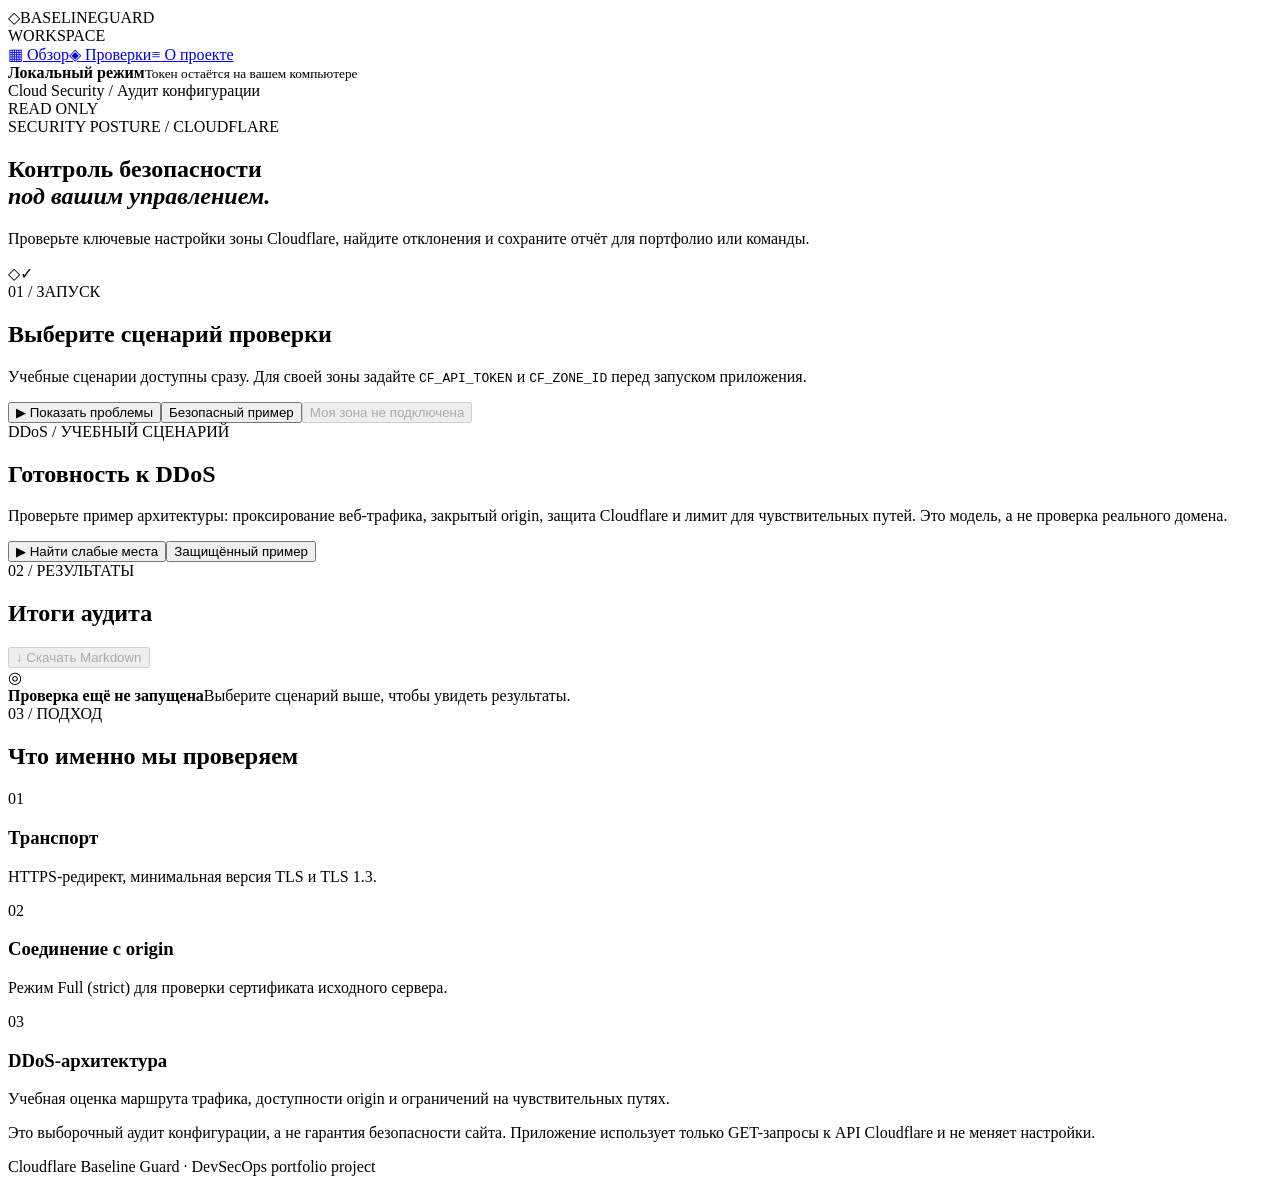
==== web/index.html @ db45870e "Build Cloudflare security baseline portfolio app" ====
<!doctype html>
<html lang="ru">
<head>
  <meta charset="utf-8">
  <meta name="viewport" content="width=device-width, initial-scale=1">
  <meta name="theme-color" content="#0c1220">
  <title>Cloudflare Baseline Guard</title>
  <link rel="stylesheet" href="/style.css">
  <script src="/app.js" defer></script>
</head>
<body>
  <div class="shell">
    <aside class="sidebar">
      <div class="brand"><span class="brand-mark">◇</span><span>BASELINE<span class="brand-light">GUARD</span></span></div>
      <div class="side-label">WORKSPACE</div>
      <nav aria-label="Навигация"><a class="nav-item active" href="#overview"><span class="nav-icon">▦</span> Обзор</a><a class="nav-item" href="#checks"><span class="nav-icon">◈</span> Проверки</a><a class="nav-item" href="#about"><span class="nav-icon">≡</span> О проекте</a></nav>
      <div class="sidebar-bottom"><div class="status-dot"></div><div><strong>Локальный режим</strong><small>Токен остаётся на вашем компьютере</small></div></div>
    </aside>
    <main>
      <header class="topbar"><div class="crumb">Cloud Security <span>/</span> Аудит конфигурации</div><div class="top-pill"><span class="pulse"></span> READ ONLY</div></header>
      <div class="content" id="overview">
        <div class="eyebrow">SECURITY POSTURE / CLOUDFLARE</div>
        <section class="hero"><div><h1>Контроль безопасности<br><em>под вашим управлением.</em></h1><p>Проверьте ключевые настройки зоны Cloudflare, найдите отклонения и сохраните отчёт для портфолио или команды.</p></div><div class="hero-art" aria-hidden="true"><div class="orbit orbit-one"></div><div class="orbit orbit-two"></div><div class="shield">◇<span>✓</span></div></div></section>

        <section class="run-panel" aria-labelledby="run-title"><div class="run-intro"><div class="section-kicker">01 / ЗАПУСК</div><h2 id="run-title">Выберите сценарий проверки</h2><p>Учебные сценарии доступны сразу. Для своей зоны задайте <code>CF_API_TOKEN</code> и <code>CF_ZONE_ID</code> перед запуском приложения.</p></div><div class="actions"><button class="primary" data-mode="insecure"><span>▶</span> Показать проблемы</button><button class="secondary" data-mode="secure">Безопасный пример</button><button class="secondary live" data-mode="live" disabled>Моя зона <span id="live-tag">не подключена</span></button></div></section>
        <section class="run-panel ddos-panel" aria-labelledby="ddos-title"><div class="run-intro"><div class="section-kicker">DDoS / УЧЕБНЫЙ СЦЕНАРИЙ</div><h2 id="ddos-title">Готовность к DDoS</h2><p>Проверьте пример архитектуры: проксирование веб-трафика, закрытый origin, защита Cloudflare и лимит для чувствительных путей. Это модель, а не проверка реального домена.</p></div><div class="actions"><button class="primary" data-mode="ddos_insecure"><span>▶</span> Найти слабые места</button><button class="secondary" data-mode="ddos_secure">Защищённый пример</button></div></section>

        <section class="results" id="checks" aria-live="polite"><div class="section-head"><div><div class="section-kicker">02 / РЕЗУЛЬТАТЫ</div><h2>Итоги аудита</h2></div><button id="download" class="download" disabled>↓ Скачать Markdown</button></div><div id="empty" class="empty"><div class="empty-icon">◎</div><strong>Проверка ещё не запущена</strong><span>Выберите сценарий выше, чтобы увидеть результаты.</span></div><div id="result-content" hidden><div class="summary"><div class="score"><span id="score-number">—</span><span class="score-divider">/</span><span id="score-total">4</span><small>проверок пройдено</small></div><div class="summary-copy"><span id="summary-badge" class="badge">РЕЗУЛЬТАТ</span><h3 id="summary-title"></h3><p id="summary-description"></p><span id="source-label" class="source"></span></div></div><div id="check-list" class="check-list"></div></div><div id="error" class="error" hidden></div></section>

        <section id="about" class="about"><div class="section-kicker">03 / ПОДХОД</div><h2>Что именно мы проверяем</h2><div class="about-grid"><article><span class="about-num">01</span><h3>Транспорт</h3><p>HTTPS-редирект, минимальная версия TLS и TLS 1.3.</p></article><article><span class="about-num">02</span><h3>Соединение с origin</h3><p>Режим Full (strict) для проверки сертификата исходного сервера.</p></article><article><span class="about-num">03</span><h3>DDoS-архитектура</h3><p>Учебная оценка маршрута трафика, доступности origin и ограничений на чувствительных путях.</p></article></div><p class="fineprint">Это выборочный аудит конфигурации, а не гарантия безопасности сайта. Приложение использует только GET-запросы к API Cloudflare и не меняет настройки.</p></section>
      </div>
      <footer>Cloudflare Baseline Guard <span>·</span> DevSecOps portfolio project</footer>
    </main>
  </div>
</body>
</html>
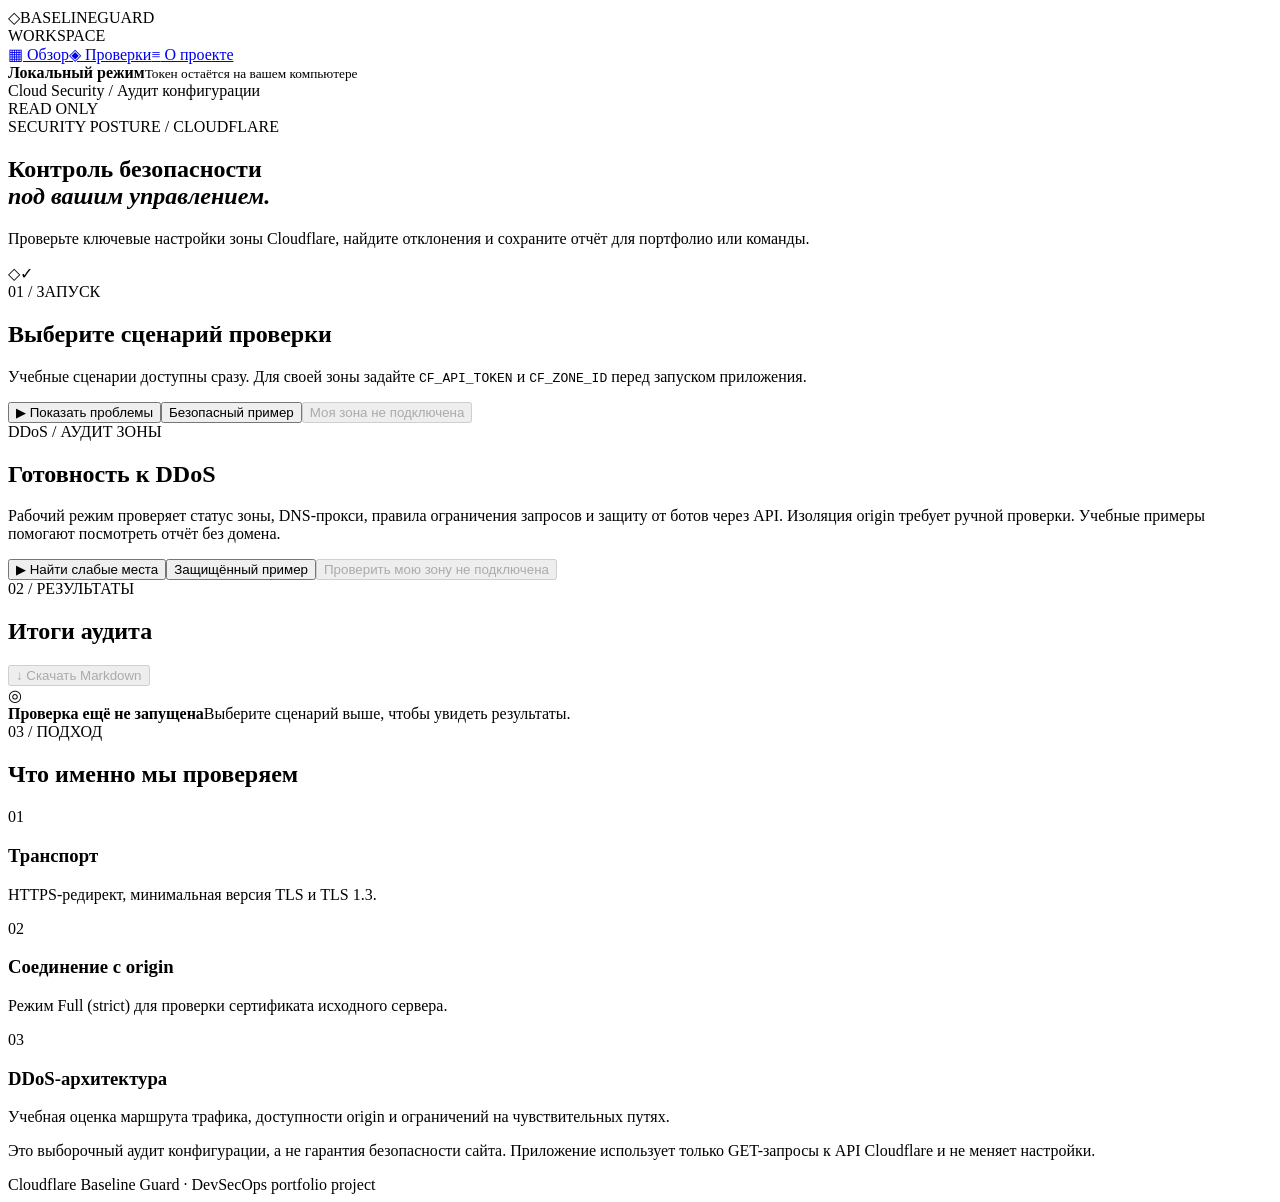
==== commit 58d2ab9c: "Add read-only live Cloudflare DDoS posture audit" ====
--- a/web/index.html
+++ b/web/index.html
@@ -23,7 +23,7 @@
         <section class="hero"><div><h1>Контроль безопасности<br><em>под вашим управлением.</em></h1><p>Проверьте ключевые настройки зоны Cloudflare, найдите отклонения и сохраните отчёт для портфолио или команды.</p></div><div class="hero-art" aria-hidden="true"><div class="orbit orbit-one"></div><div class="orbit orbit-two"></div><div class="shield">◇<span>✓</span></div></div></section>
 
         <section class="run-panel" aria-labelledby="run-title"><div class="run-intro"><div class="section-kicker">01 / ЗАПУСК</div><h2 id="run-title">Выберите сценарий проверки</h2><p>Учебные сценарии доступны сразу. Для своей зоны задайте <code>CF_API_TOKEN</code> и <code>CF_ZONE_ID</code> перед запуском приложения.</p></div><div class="actions"><button class="primary" data-mode="insecure"><span>▶</span> Показать проблемы</button><button class="secondary" data-mode="secure">Безопасный пример</button><button class="secondary live" data-mode="live" disabled>Моя зона <span id="live-tag">не подключена</span></button></div></section>
-        <section class="run-panel ddos-panel" aria-labelledby="ddos-title"><div class="run-intro"><div class="section-kicker">DDoS / УЧЕБНЫЙ СЦЕНАРИЙ</div><h2 id="ddos-title">Готовность к DDoS</h2><p>Проверьте пример архитектуры: проксирование веб-трафика, закрытый origin, защита Cloudflare и лимит для чувствительных путей. Это модель, а не проверка реального домена.</p></div><div class="actions"><button class="primary" data-mode="ddos_insecure"><span>▶</span> Найти слабые места</button><button class="secondary" data-mode="ddos_secure">Защищённый пример</button></div></section>
+        <section class="run-panel ddos-panel" aria-labelledby="ddos-title"><div class="run-intro"><div class="section-kicker">DDoS / АУДИТ ЗОНЫ</div><h2 id="ddos-title">Готовность к DDoS</h2><p>Рабочий режим проверяет статус зоны, DNS-прокси, правила ограничения запросов и защиту от ботов через API. Изоляция origin требует ручной проверки. Учебные примеры помогают посмотреть отчёт без домена.</p></div><div class="actions"><button class="primary" data-mode="ddos_insecure"><span>▶</span> Найти слабые места</button><button class="secondary" data-mode="ddos_secure">Защищённый пример</button><button class="secondary live" data-mode="live_ddos" disabled>Проверить мою зону <span id="ddos-live-tag">не подключена</span></button></div></section>
 
         <section class="results" id="checks" aria-live="polite"><div class="section-head"><div><div class="section-kicker">02 / РЕЗУЛЬТАТЫ</div><h2>Итоги аудита</h2></div><button id="download" class="download" disabled>↓ Скачать Markdown</button></div><div id="empty" class="empty"><div class="empty-icon">◎</div><strong>Проверка ещё не запущена</strong><span>Выберите сценарий выше, чтобы увидеть результаты.</span></div><div id="result-content" hidden><div class="summary"><div class="score"><span id="score-number">—</span><span class="score-divider">/</span><span id="score-total">4</span><small>проверок пройдено</small></div><div class="summary-copy"><span id="summary-badge" class="badge">РЕЗУЛЬТАТ</span><h3 id="summary-title"></h3><p id="summary-description"></p><span id="source-label" class="source"></span></div></div><div id="check-list" class="check-list"></div></div><div id="error" class="error" hidden></div></section>
 
